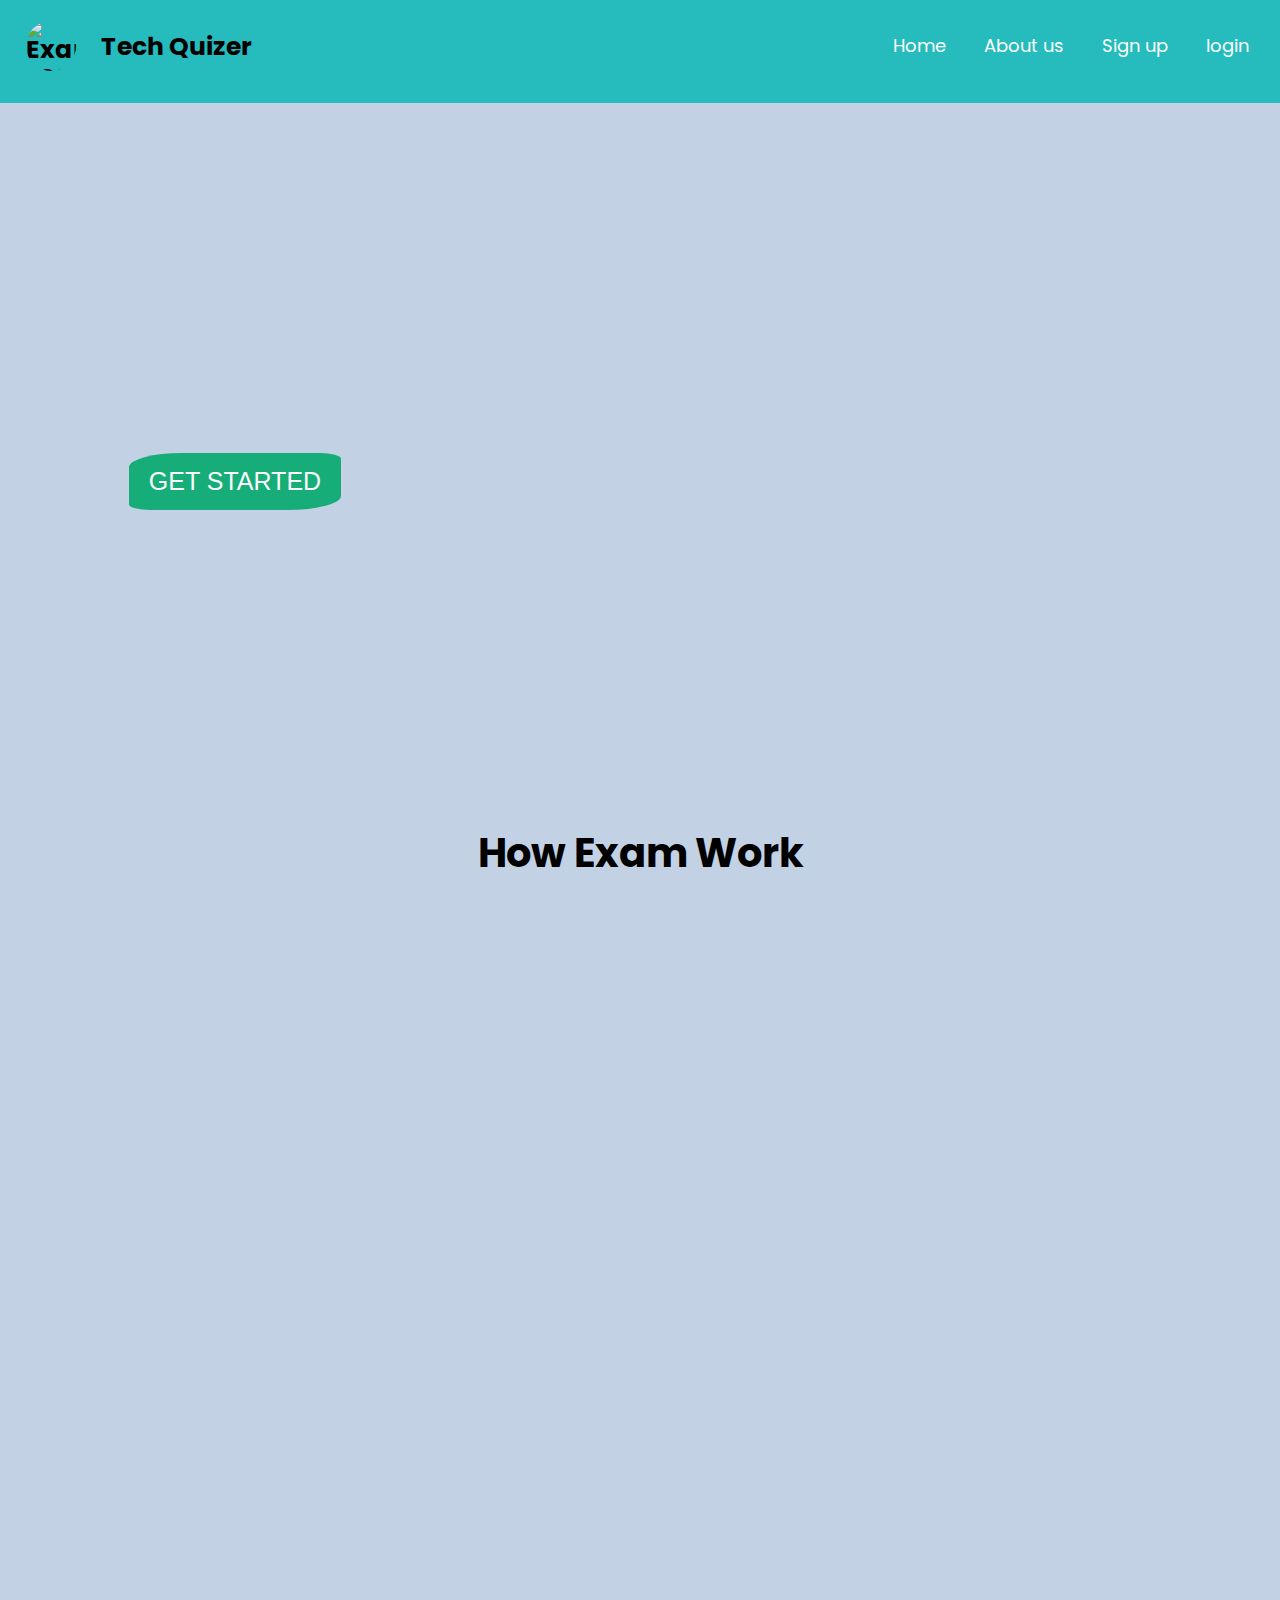
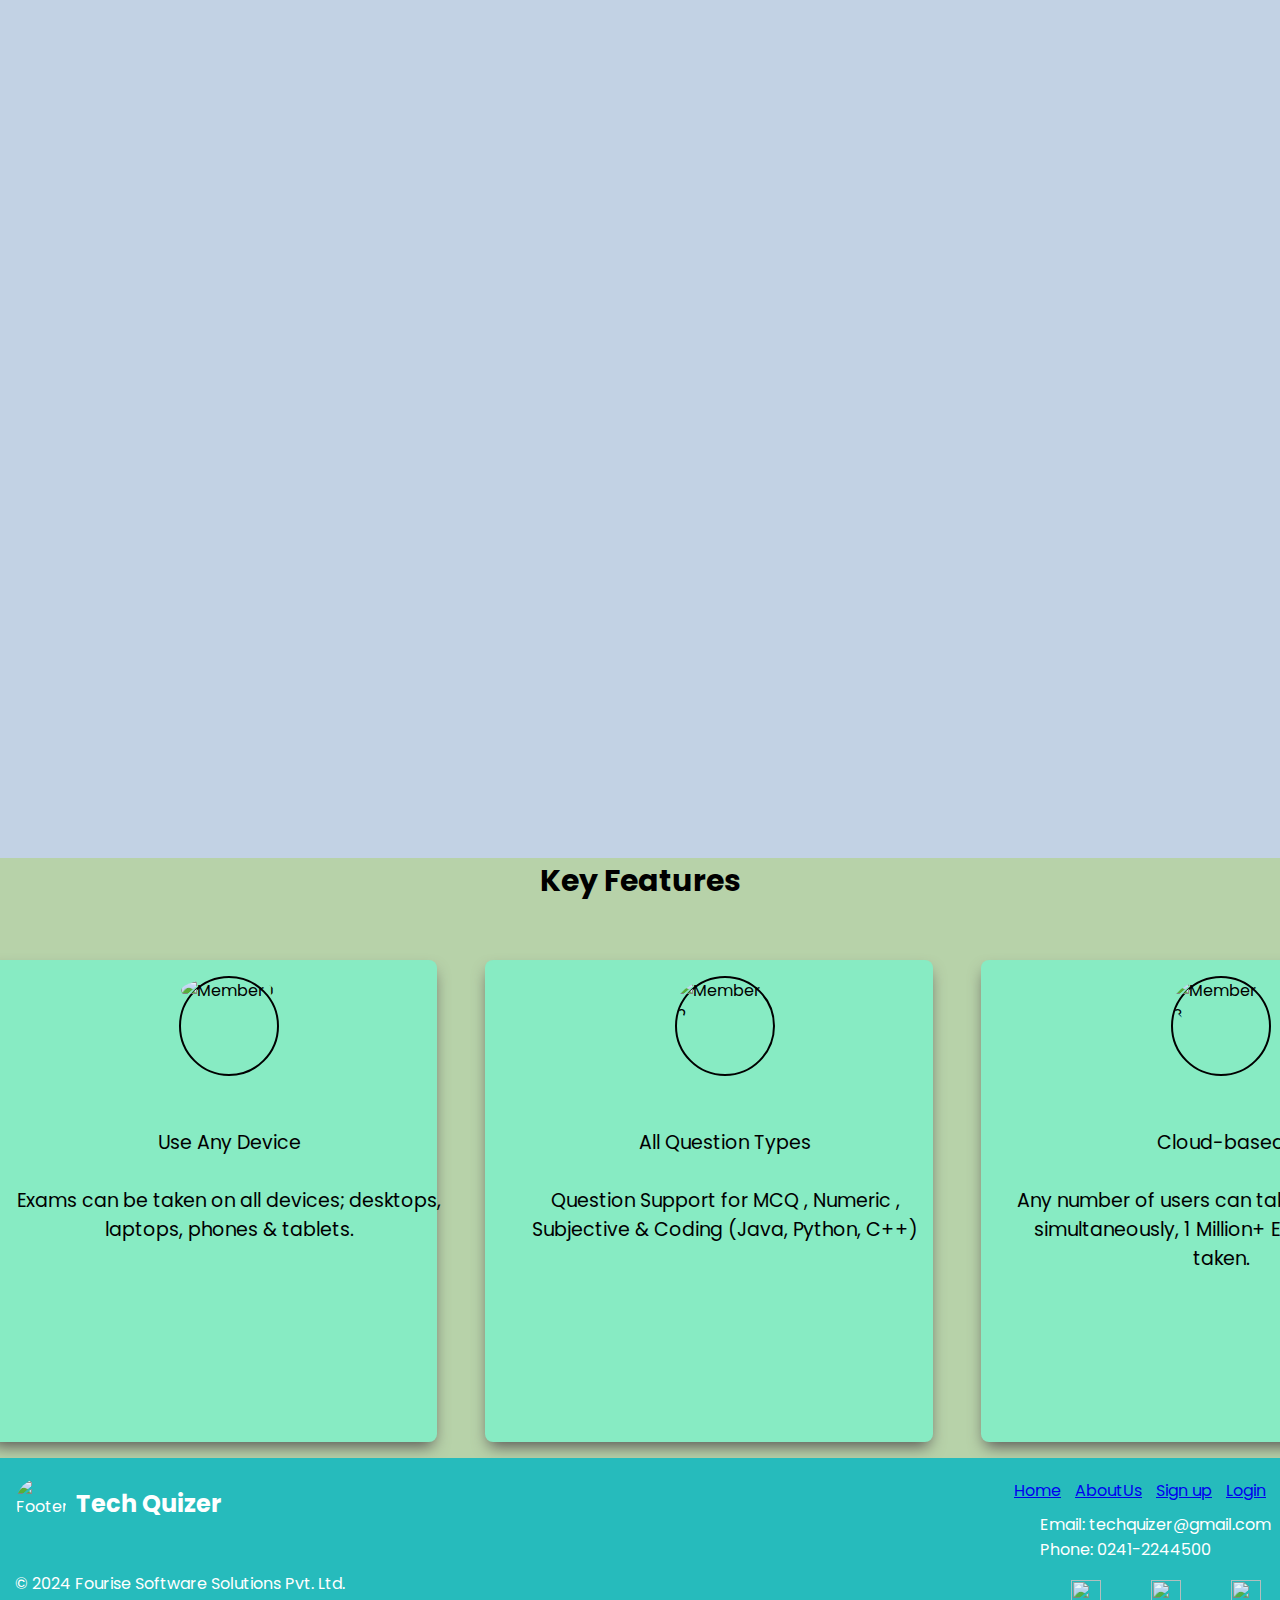
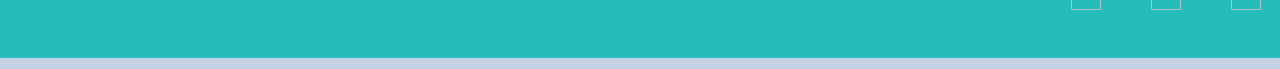
==== index.html @ 8445aa0a "Add files via upload" ====
<!DOCTYPE html>
<html>
<head>
<meta name="viewport" content="width=device-width, initial-scale=1">
<meta name="viewport" content="width=device-width, initial-scale=1.0">

<meta charset="utf-8">
        <meta http-equiv="X-UA-Compatible" content="IE=edge">
        <title> Home </title>
        <meta name="description" content="">


        
        <meta name="viewport" content="width=device-width, initial-scale=1">




        <meta name="viewport" content="width=device-width, initial-scale=1">
        <link rel="stylesheet" href="https://cdnjs.cloudflare.com/ajax/libs/font-awesome/6.4.0/css/all.min.css" class="stylesheet">
        <link rel="stylesheet" href="style.css">
</head>
<body>

    <div class="header">
        <a href="#default" class="logo"> <img src="IMG/Exam logo.jpg" alt="Exam Logo">Tech Quizer</a>
        <div class="header-right">
            <!-- Toggle button for mobile -->
            <button class="toggle-button" onclick="toggleMenu()"><i class="fas fa-bars"></i></button>
            <!-- Navigation links -->
            <div class="header-links" id="header-links">
                <a class="active" href="index.html">Home</a>
                <a class="active" href="about.html">About us</a>
                <a class="active" href="signup.html">Sign up</a>
                <a class="active" href="login.html">login</a>
            </div>
        </div>
    </div>


    <section class="hero-section">
        <div class="hero-content">
          <button>GET STARTED</button>
        </div>
      </section>


<h2 id="features">How Exam Work</h2>

    <div class="features">
        
        <div class="feat feats" id="createAccount">
            
            <img src="IMG/account.jpg" alt="">
            <h2>Create your Account</h2>
            <p>Your own customized onlineexam platform at your-name.onlineexam.in with your logo and colors, where your Admins and candidates will login.</p>
        </div>
        <div class="feat feats" id="content">
            <img src="IMG/content.jpg" alt="">
            <h2>Add your Content</h2>
            <p>Easily add and edit Question Papers, create Online Exams, optionally create candidate accounts to facilitate conducting online exams.
            </p>
        </div>
        <div class="feat feats" id="onlineexam">
            <img src="IMG/exam.jpg" alt="">
            <h2>Conduct Online Exams</h2>
            <p>Schedule exams and monitor them in realtime to see how many and who is taking the exam with various other metrics.</p>
        </div>
        <div class="feat feats" id="viewResults">
            <img src="IMG/result.webp" alt="">
            <h2>View Results & Analytics</h2>
            <p>After exam window is closed, scores and analytics for all candidates are visible to the Admin & candidates.</p>
        </div>
      </div>

<!-- 1 -->
      <div id="popup" class="popup">
        <div class="popup-content">
            <span class="close" onclick="closePopup()">&times;</span>
            <h2>Description for Create New Account</h2>
            <p>1. Registration Form: Users usually start by visiting the  platform's website and navigating to the registration page. 
                <br>
                    
                
               2.  Personal Information: The registration form typically asks for basic personal information, such as:
                <br>
                <ul>
                    
                <li>Full name</li>
                <li>Email address</li>
                <li>Password (to create an account)</li>
                <li>Date of birth</li>
                <li>Contact information (optional)</li></ul><br>
               3.  Verification: After filling out the registration form, users may need to verify their email address or phone number to confirm their identity.
                
                
                   
            </p>
            
        </div>
    </div>

<!-- 2 -->
<div id="popup1" class="popup">
    <div class="popup-content">
        <span class="close" onclick="closePopup1()">&times;</span>
        <h2>Description for Add Content</h2>
        <!-- Add more information here -->
        <p>Welcome to our exam portal! Our platform provides a comprehensive solution for conducting online exams efficiently and securely. Whether you're an educational institution, a corporate organization.
            <br><br>
            With our platform, you can create and customize exams tailored to your specific requirements. From multiple-choice questions to essay-type answers, our flexible question formats accommodate various testing needs. 
           
        </p>
    </div>
</div>

<!-- 3 -->
<div id="popup2" class="popup">
    <div class="popup-content">
        <span class="close" onclick="closePopup2()">&times;</span>
        <h2>Description to conduct online Exam</h2>
        <!-- Add more information here -->
        <p>User Registration: Implement a secure user Registration system where students can log in with their credentials. 
            <br><br>
            Exam Creation and Management: Provide a user-friendly interface for administrators to create and manage exams. This includes defining exam details such as title, instructions and question formats.
            <br><br>
            Question Bank: Create a repository of questions categorized by subject, topic, difficulty level, etc. 
            <br><br>
            Question Types: Support different types of questions such as multiple-choice, true/false, fill-in-the-blank. </p>
    </div>
</div>

<!-- 4 -->
<div id="popup3" class="popup">
    <div class="popup-content">
        <span class="close" onclick="closePopup3()">&times;</span>
        <h2>Description for View Results & Analytics</h2>
        <!-- Add more information here -->
        <p>Results and Analytics: Provide detailed exam results to students, including overall scores, section-wise performance, and correct/incorrect answers.
             <br><br>
             Student Performance Feedback: The "View Result" feature allows students to access their exam results.
             <br><br>
             Analytics and Insights: Alongside individual results, analysis of overall exam performance.
             
             
             
            </div>
</div>

      <script src="home.js"></script>
 








      <section class="infinite-scroll">
        <h1 id="tests">Key Features</h1>
        <div class="scroller" data-duration="slow">
            <ul class="tag-list scroller__inner">
                <li class="slide" data-active>
                    <div class="tests">
                        <div class="img"><img src="IMG/device.jpg" alt="Member 1">
                        </div>
                        <p>  Use Any Device<br><br>
                          
                          Exams can be taken on all devices; desktops, laptops, phones & tablets.
                        </p>
                    </div>
                </li>
                <li class="slide">
                    <div class="tests">
                        <div class="img"><img src="IMG/Question.jpg" alt="Member 2">
                        </div>
                        <p>All Question Types
                          <br><br>
                          Question Support for MCQ , Numeric , Subjective & Coding (Java, Python, C++)
                        </p>
                    </div>
                </li>
                <li class="slide">
                    <div class="tests">
                        <div class="img"><img src="IMG/cloud.webp" alt="Member 3">
                        </div>
                        <p>Cloud-based
                          <br><br>
                          Any number of users can take Online Exams simultaneously, 1 Million+ Exams already taken.
                        </p>
                    </div>
                </li>
                <li class="slide">
                  <div class="tests">
                      <div class="img"><img src="IMG/Analytics.jpg" alt="Member 4">
                      </div>
                      <p>Analytics & Reports
                        <br><br>
                        Multi-page Analytics giving Subject, Topic & Time-wise detailed analytics.
                      </p>
                  </div>
              </li>
              <li class="slide">
                <div class="tests">
                    <div class="img"><img src="IMG/arrow.jpg" alt="Member 5">
                    </div>
                    <p>Simple Import
                      <br><br>
                      Question Papers in MS-Word are easily, quickly converted into Online Exams.
                    </p>
                </div>
            </li>
            </ul>
        </div>
    </section>






    <footer>
        <div class="foot">
            <div class="left-section">
                <img src="IMG/Exam logo.jpg" alt="Footer Logo" class="logo">
                <h1 class="heading1">Tech Quizer</h1>
            </div>
            <div class="footer-content">
                <div class="useful-links">
                    <ul>
                        <li><a href="index.html">Home</a></li>
                        <li><a href="about.html">AboutUs</a></li>
                        <li><a href="signup.html">Sign up</a></li>
                        <li><a href="login.html">Login</a></li>
                    </ul>
                </div>
                
                <div class="contact-info">
                    <div class="info">
                        <p>Email: <span class="email">techquizer@gmail.com</span></p>
                        <p>Phone: <span class="phone">0241-2244500</span></p>
                    </div>
                </div>
            </div>
        </div>
        <div class="copbut">
            <div class="copyright">
                <p>&copy; 2024 Fourise Software Solutions Pvt. Ltd.</p>
            </div>
            <div class="social-media-icons">
                <button type="button" class="social-icon"><img src="IMG/instagram.png" alt=""></button>
                <button type="button" class="social-icon"><img src="IMG/facebook.png" alt=""></button>
                <button type="button" class="social-icon"><img src="IMG/twitter.png" alt=""></button>
            </div>
        </div>
    </footer>
    

<script>
    function toggleMenu() {
    var headerLinks = document.getElementById("header-links");
    var header = document.querySelector('.header');
    header.classList.toggle('menu-open'); // Toggle menu-open class on header
    if (headerLinks.style.display === "block") {
        headerLinks.style.display = "none";
    } else {
        headerLinks.style.display = "block";
    }
}


</script>






</body>
</html>
---- style.css ----
@import url('https://fonts.googleapis.com/css2?family=Poppins:wght@300&display=swap');
html{
    scroll-behavior: smooth;
    /* transition: scroll-behavior 500ms ease-in; */
}
:root{
    --secondary-color:white;
}

* {
    padding: 0;
    margin: 0;
    font-family: 'Poppins', sans-serif;
}

/* Scroll Watcher */
.scroll-watcher{
    height: 10px;
    position: fixed;
    top: 0;
    z-index: 1000;
    background: linear-gradient( 329deg, #25a4c3,rgb(19, 231, 104));
    /* background-color: linear-gradient( rgb(89, 199, 229),blue); */
    width: 100%;
    /* scale: 0 1; */
    transform-origin: left;
    animation: scroll-watcher linear;
    animation-timeline: scroll();
}


* {box-sizing: border-box;}

body { 
  margin: -11px;
  font-family: Arial, Helvetica, sans-serif;
  background-color: #c2d2e4;
}

.header {
  overflow: hidden;
  background-color: #26bbbc;
  padding: 20px 25px;
  display: flex; /* Display flex to align items in a row */
  justify-content: space-between; /* Space between logo and header-right */
  align-items: center; /* Center vertically */
}

.header a {
  color: black;
  text-decoration: none;
  font-size: 18px; 
  line-height: 25px;
  border-radius: 31px;
  padding: 12px;
}

.header a.logo {
  font-size: 25px;
  font-weight: bold;
  display: flex; /* To align image and text */
  align-items: center; /* Center vertically */
}


.header a.active {
  color: white;
  margin: 5px;
}
.header a.active:hover {
  background-color: rgb(160, 239, 190);
  color: white;
  margin: 5px;
}


.header-right {
  display: flex; /* Display links horizontally */
}

.logo img {
  border-radius: 50%;
  width: 50px;
  height: 50px;
  object-fit: cover;
  margin-right: 25px;
}

button {
  background-color: #46CF9D;
  color: white;
  padding: 14px 20px;
  margin: 8px 0;
  border: none;
  cursor: pointer;
  width: 100%;
  opacity: 0.9;
}

button:hover {
  opacity:1;
}

button {
  margin: 20px 0 0 40px; /* Adjust margin as needed */
  padding: 10px 20px;
  background-color: #a2efe5;
  color: white;
  font-size: 25px; /* Adjust font size as needed */
  font-family: Arial, sans-serif; /* Adjust font family as needed */
  border: none;
  cursor: pointer;
  margin-top: 20px;
  border-radius: 25% 10%;
  transition: transform 0.3s ease;
}

button:hover {
  background-color: #78d0da;
}
button:active {
  transform: scale(1.1); /* Zoom effect on button click */
}

.hero-content {
  z-index: 1;
  margin-right: 810px;
  margin-top: 37px;
  border-radius: 25% 10%;
}


.toggle-button {
  display: none; /* Hide the button by default */
  background-color: transparent;
  color: #fff;
  border: none;
  cursor: pointer;
  font-size: 16px;
}
/* Hero Section */

.hero-section {
    position: relative;
    height: 80vh; /* Adjust as needed */
    background-image: url('IMG/bg1.jpeg'); /* Replace 'your-image.jpg' with the path to your image */
    background-size: cover;
    background-position: center;
    color: #ffffff; /* Text color on top of the image */
    text-align: center;
    display: flex;
    align-items: center;
    justify-content: center;
    text-shadow: 2px 2px 4px rgba(0, 0, 0, 0.5); /* Optional: Add a text shadow for better readability */
  }

  .hero-content {
    z-index: 1;
  }

/* 7777777777777777777777 */
#features {
  text-align: center;
  margin: 0px 0px 0px 0px;
  font-size: 40px;
  color: black;
  background-color:#c2d2e4;

}
.features {
  height: 165svh;
  /* border: 2px solid black; */
  display: grid;
  grid-template-columns: repeat(2, 400px); /* Three columns with equal width */
  grid-template-rows: repeat(2, 450px); /* Two rows with a fixed height of 100px */
  gap: 80px; /* Gap between grid items */
  /* padding: 0 0 34px 0;/ */
  margin: 0px 0px 0px 10px;
  justify-content: center;
  scale: 1; opacity: 0;
  animation: fade-in linear forwards;
  animation-timeline: view();
  animation-duration: entry -50px;
  background-color:#c2d2e4;
}
.feat {
  background-color: rgb(231, 233, 231);
  border: 1px solid rgb(217, 221, 216);
  border-radius: 10px;
  color: black;
  padding: 30x 30px 0px 30px;
  display: flex;
  flex-direction: column;
  justify-content: center;
  gap: 6px;
  align-items: center;
  box-shadow: 0px 5px 10px 0px rgba(0, 0, 0, 0.5);
  font-family: 'Poppins', sans-serif;;
}
.feat img{
  width:100px;
  height: 100px;    
}
.feats img{
  width: 136px;
}
.feat p{
  text-align: center;
  padding: 9px;
  text-wrap: balance;
}
.feat:hover{
  transform: translateY(-5px);
  box-shadow: 0px 10px 20px 2px rgba(0, 0, 0, 0.25);
}

.popup {
  display: none;
  position: fixed;
  top: 50%;
  left: 50%;
  transform: translate(-50%, -50%);
  background-color:white;
  width: 80%;
  max-width: 600px;
  padding: 20px;
  border-radius: 8px;
  color: black;
  z-index: 9999; /* Ensure the popup is above other content */
}

.popup-content {
  position: relative;
}

.close {
  position: absolute;
  top: 10px;
  right: 10px;
  font-size: 24px;
  cursor: pointer;
}

.popup-content h2 {
  font-size: 24px;
  margin-bottom: 10px;
}

.popup-content p {
  font-size: 16px;
  line-height: 1.5;
}

/* Testimonials Section and Slider */
.infinite-scroll{
 
  display: flex;
  flex-direction: column;
  align-items: center;
  gap: 40px;
  background-color: #a9d26575;
  margin-top: 90px;
}
#tests{
  font-size: 30px;
  color: black;
}
.tag-list{
  margin:0;
  padding-inline:0;
  list-style: none;
}
.tag-list .slide{
  padding: 1rem;
  border-radius: 0.5rem;
  box-shadow: 0 0.5rem 1rem -0.25rem rgb(86, 82, 82);
  width: 35vw;
  background-color: #87ebc3;
}
.tests{
  width: 35svw;
  height: 50svh;
  display: flex;
  flex-direction: column;
  align-items: center;
  gap: 40px;
}
.tests p{
  /* font-style: italic; */
  text-align: center;
  text-wrap: balance;
  font-size: 19px;
  color: black;
  padding: 12px;
}
.tests .img{
  width: 100px;
  height: 100px;
  border: 2px solid black;
  border-radius: 200%;
}
.tests .img img{
  width: 100px;
  height: 100px;
  border-radius: 200%;
  object-fit: cover;
}
.scroller{
  max-width: 80svw; 
  /* outline: 3px solid lime; */
}
.scroller__inner{
  padding-block: 1rem;
  display: flex;
  flex-wrap: nowrap;
  gap: 3rem;
  animation: scrollLeft var(--animation-duration, 40s) linear infinite; /* Animation for scrolling */

}
.scroller[data-animated=true]{
  overflow: hidden;
  -webkit-mask: linear-gradient(
      90deg,
      transparent,
      white 20%,
      white 80%,
      transparent
  );
  mask: linear-gradient(
      90deg,
      transparent,
      white 20%,
      white 80%,
      transparent
  );
}
.scroller[data-animated=true] .scroller__inner{
  width: max-content;
  flex-wrap: nowrap; 
  animation: scroll var(--animation-duration, 40s) linear infinite;
}
.scroller[data-duration = "slow"]{
  --animation-duration: 30s;
}

.scroller {
  max-width: 100%; /* Adjust as needed */
  overflow: hidden; /* Hides the content that overflows */
  position: relative; /* Needed for absolute positioning of the inner content */
}


@keyframes scrollLeft {
  0% { transform: translateX(0); } /* Starting position */
  100% { transform: translateX(calc(-100% - 3rem)); } /* Scrolls entire width of the content */
}

/* Animations */
@keyframes scroll-watcher{
  from{scale: 0 1;}
  to {scale: 1 1; }
}
@keyframes fade-out{
  to{
      opacity: 0;
  }
}
@keyframes fade-in {
  to{scale: 1; opacity: 1;}
}
@keyframes scroll {
  to{
      transform: translate(calc(-50% - 1rem));
  }
}

* {box-sizing: border-box}

/* Full-width input fields */
  input[type=text], input[type=password] {
  width: 100%;
  padding: 15px;
  margin: 5px 0 22px 0;
  display: inline-block;
  border: none;
  background: #f1f1f1;
}

input[type=text]:focus, input[type=password]:focus {
  background-color: #ddd;
  outline: none;
}

hr {
  border: 1px solid #f1f1f1;
  margin-bottom: 25px;
}

/* Set a style for all buttons */
button {
  background-color: #04AA6D;
  color: white;
  padding: 14px 20px;
  margin: 8px 0;
  border: none;
  cursor: pointer;
  width: 100%;
  opacity: 0.9;
}

button:hover {
  opacity:1;
}

/* Extra styles for the cancel button */
.cancelbtn {
  padding: 14px 20px;
  background-color: #f44336;
}

/* Float cancel and signup buttons and add an equal width */
.cancelbtn, .signupbtn {
  float: left;
  width: 50%;
}

/* Add padding to container elements */
.container {
  padding: 16px;
}

/* Clear floats */
.clearfix::after {
  content: "";
  clear: both;
  display: table;
}



/* Footer Styles */
footer {
  background-color: #26bbbc;
  color: white;
  padding: 20px 0;
}

.foot {
  display: flex;
  justify-content: space-between;
  align-items: flex-start;
  width: 100%; 
  height: 80px; 
}

.left-section {
  display: flex;
  align-items: center;
  margin-left: 27px;
}

.left-section img.logo {
  width: 50px;
  height: 50px;
  border-radius: 50%;
  margin-right: 10px;
}

.heading1 {
  font-size: 24px;
}

.footer-content {
  display: flex;
  align-items: flex-start;
}

.useful-links ul {
  list-style: none;
  padding: 0;
}

.useful-links ul li {
  display: inline-block;
  margin-right: 10px;
}

.contact-info {
  margin-right: 20px;
  margin-top: 24px;
}

.contact-info .info {
  margin-top: 10px;
}

.copbut {
  display: flex;
  justify-content: space-between;
  align-items: center;
}

.social-media-icons {
  display: flex; /* Make the icons flex items */
  align-items: center; /* Center them vertically */
}

.social-media-icons button {
  background-color: transparent;
  border: none;
  margin-right: 10px;
}

.social-media-icons button img {
  width: 30px;
  height: 30px;
}

.copyright {
  margin-left: 26px;
  margin-top: -30px;
}

.useful-links {
  margin-right: 20px; /* Adjust margin as needed */
}

.useful-links ul {
  list-style: none;
  padding: 0;
  margin-right: -256px;
}

.useful-links ul li {
  display: inline-block;
  margin-right: 10px;
}











/* Media query for 600px viewport width */
@media only screen and (max-width: 600px) {
  .toggle-button {
    display: block; /* Show the button for smaller screens */
  }

  .header-links {
    display: none; /* Hide the links by default */
    position: absolute; /* Position the menu links absolutely */
    top: 8%; /* Position the menu links below the menu button */
    left: 0;
    margin-left: 234px;
    background-color: white;
    padding: 10px; /* Add padding for spacing */
    z-index: 1; /* Ensure links appear above other content */
    border-radius:5px;
  }
  .header a.active {
    color: black;
    margin: 5px;
  }

  .header-links a {
    display: block; /* Display links as block to stack vertically */
    color: black;
    font-size: 16px; /* Set font size */  
  }

  .header a.logo {
    margin-left: -24px;
    padding: 10px;
  }

  .hero-section {
    height: 28vh; /* Set the height of the hero section to the full viewport height */
  }
  #features {
    font-size: 30px;
    color: black;
    margin-top: 37px;
  }
    
  .features {
    height: 233svh;
    grid-template-columns: repeat(1, 300px);
    padding: 0 0 54px 0;
    margin-top: 50px;
  }
  .feat {
    background-color: rgb(231, 233, 231);
    border: 1px solid rgb(189, 240, 175);
    border-radius: 29px;
    gap: 30px;
  }

  .popup {
    top: 54%;
    left: 50%;
    width: 350px;
  }

  .popup-content p {
    font-size: 13px;
  }

  .infinite-scroll {
    gap: 30px;
    background-color: #b6d97ec2;
    margin-top: 90px;
  }

.tests p {
  font-size: 15px; 
}

.tests {
  width: 28svw;
  height: 53svh;
  gap: 0px;
}

.scroller__inner {
  gap: 1rem;
}

.scroller[data-duration = "slow"]{
  --animation-duration: 10s;
}

.footer {
  padding: 20px 0;
}

.foot {
  display: flex;
  flex-direction: column; /* Change to column layout for mobile */
  align-items: center; /* Center items vertically */
  width: 100%; 
  height: auto; /* Adjust height to fit content */
}

.left-section {
  margin-bottom: 10px; /* Add some space below the logo */
  margin-left: -154px;
}

.footer-content {
  flex-direction: column; /* Change to column layout for mobile */
  align-items: center; /* Center items horizontally */
}

.useful-links ul {
  padding: 0;
  text-align: center; /* Center the links */
  margin-top: -48px;
}

.useful-links ul li {
  display: block;
  margin-bottom: 10px; /* Add space between links */
}

.contact-info .info {
  margin-top: 15px;
  margin-left: 27px;
}
.contact-info {
  margin-top: -92px;
  margin-left: -114px;
}

.copbut {
  flex-direction: column; 
}

.social-media-icons {
  margin-top: -83px;
  margin-left: -135px;
}

.social-media-icons button {
  margin: 0 -25px;
}

.copyright {
  margin-top: 50px;
  margin-left: 2px;
  margin-bottom: 7px;
}

button {
  padding: 12px 8px;
  width: 100%;
  opacity: 0.9;
}

button:hover {
  opacity:1;
}

button {
  margin: 20px 0 0 40px; 
  padding: 10px 6px;
  background-color: #597fd3;
  font-size: 9px; 
  margin-top: -8px;
}

.hero-content {
  z-index: 1;
  margin-right: 335px;
  margin-top: 37px;
}
}
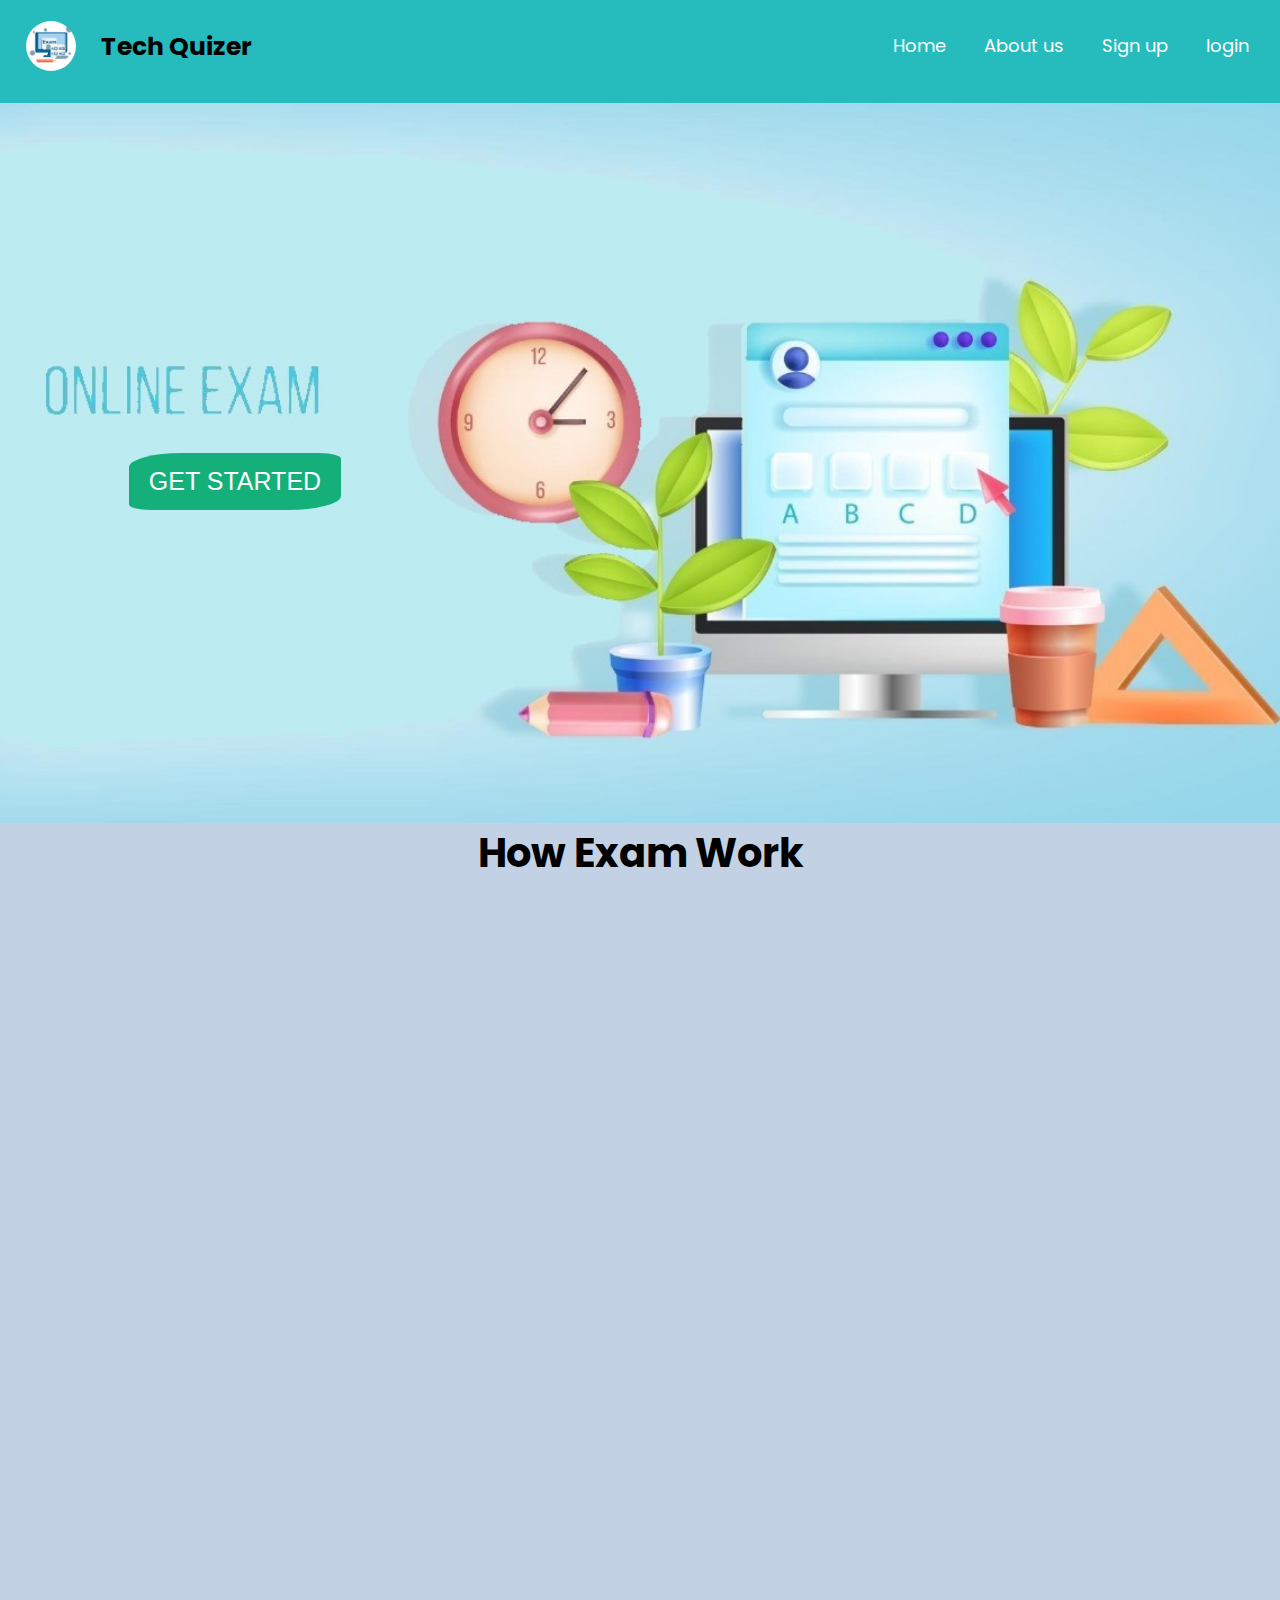
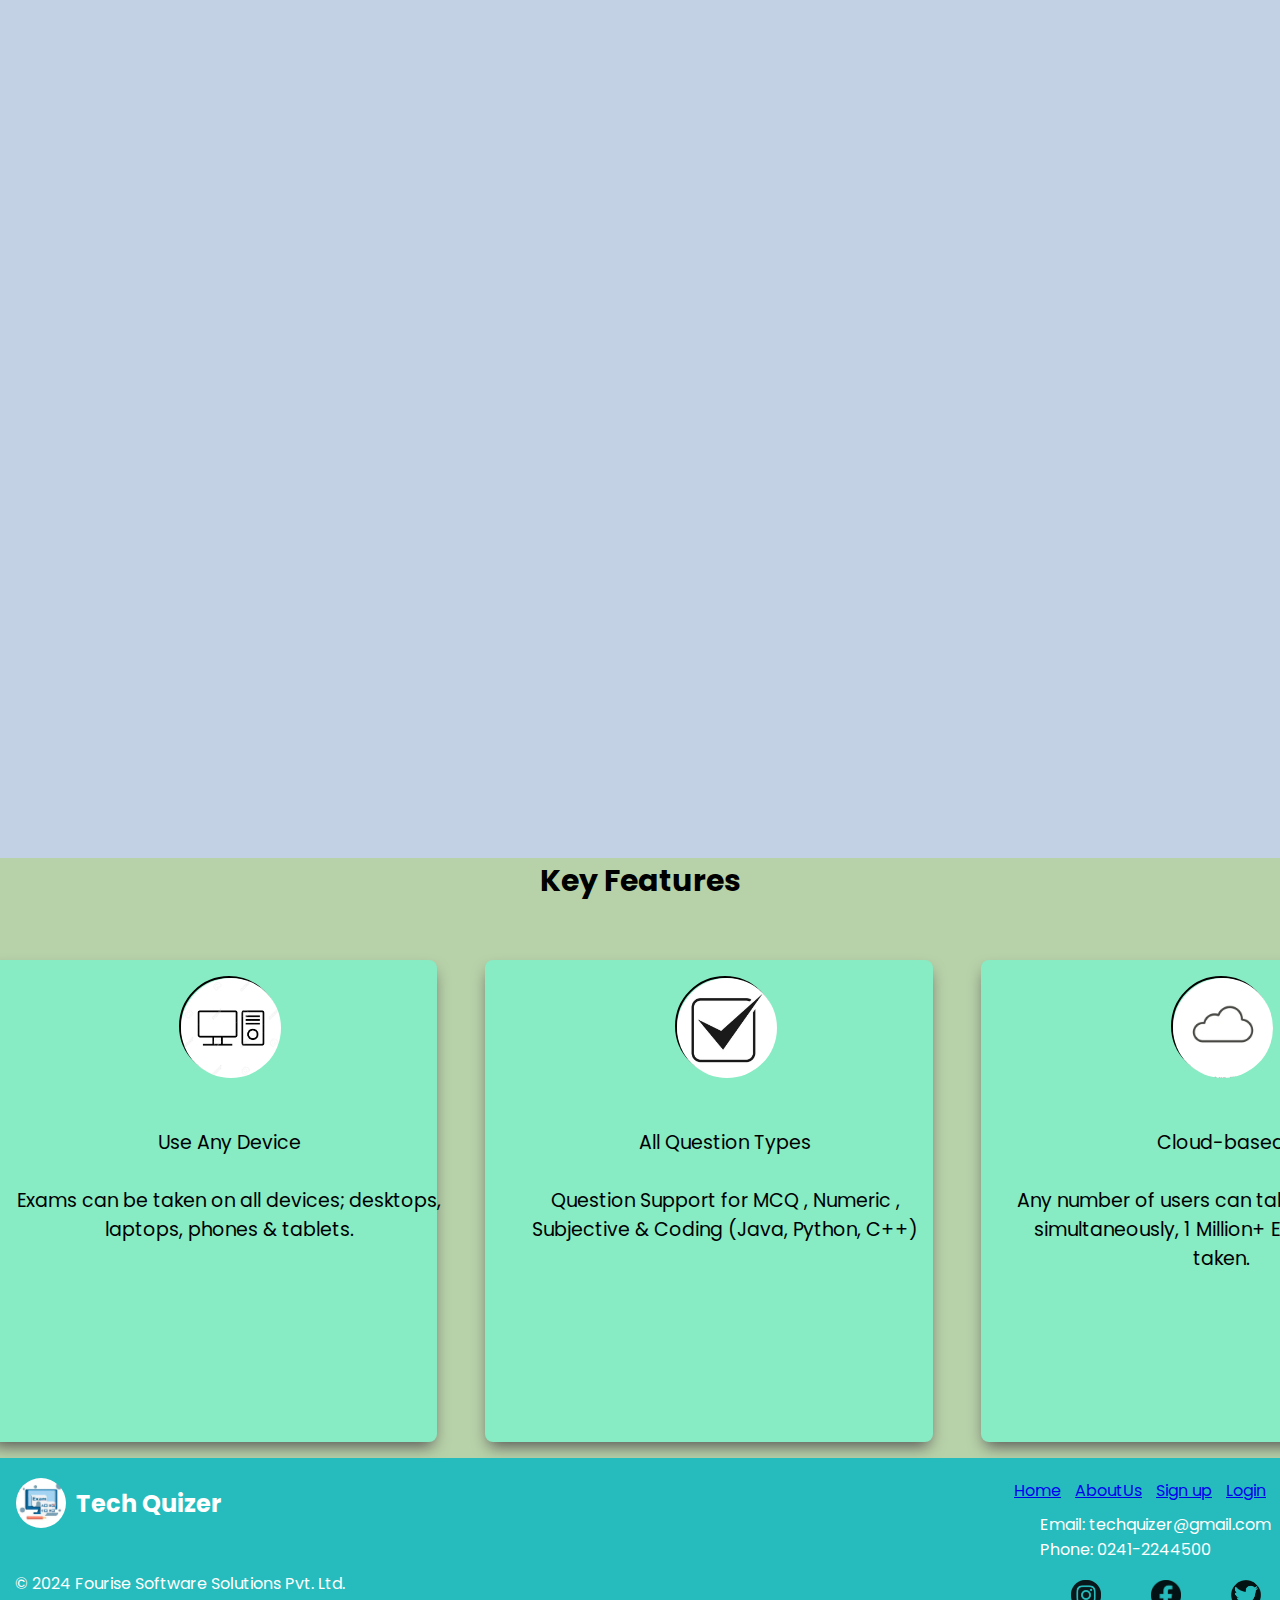
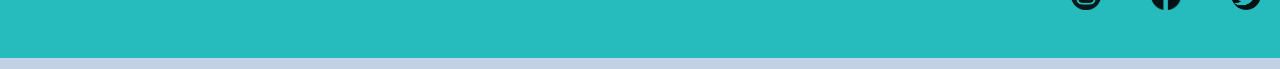
==== commit ecd3d957: "Update index.html" ====
--- a/index.html
+++ b/index.html
@@ -40,7 +40,9 @@
 
     <section class="hero-section">
         <div class="hero-content">
-          <button>GET STARTED</button>
+          <a href="login.html">
+                <button>GET STARTED</button>
+            </a>
         </div>
       </section>
 
@@ -278,4 +280,4 @@
 
 
 </body>
-</html>+</html>
--- a/style.css
+++ b/style.css
@@ -143,7 +143,7 @@
 .hero-section {
     position: relative;
     height: 80vh; /* Adjust as needed */
-    background-image: url('IMG/bg1.jpeg'); /* Replace 'your-image.jpg' with the path to your image */
+    background-image: url('IMG/bg-image1.jpeg'); /* Replace 'your-image.jpg' with the path to your image */
     background-size: cover;
     background-position: center;
     color: #ffffff; /* Text color on top of the image */
@@ -179,7 +179,6 @@
   justify-content: center;
   scale: 1; opacity: 0;
   animation: fade-in linear forwards;
-  animation-timeline: view();
   animation-duration: entry -50px;
   background-color:#c2d2e4;
 }
@@ -614,7 +613,7 @@
   .infinite-scroll {
     gap: 30px;
     background-color: #b6d97ec2;
-    margin-top: 90px;
+    margin-top: 200px;
   }
 
 .tests p {
@@ -622,9 +621,14 @@
 }
 
 .tests {
-  width: 28svw;
-  height: 53svh;
+  width: 63svw;
+  height: 60svh;
   gap: 0px;
+}
+
+.tag-list .slide {
+  width: 310px;
+  height: 288px;
 }
 
 .scroller__inner {
